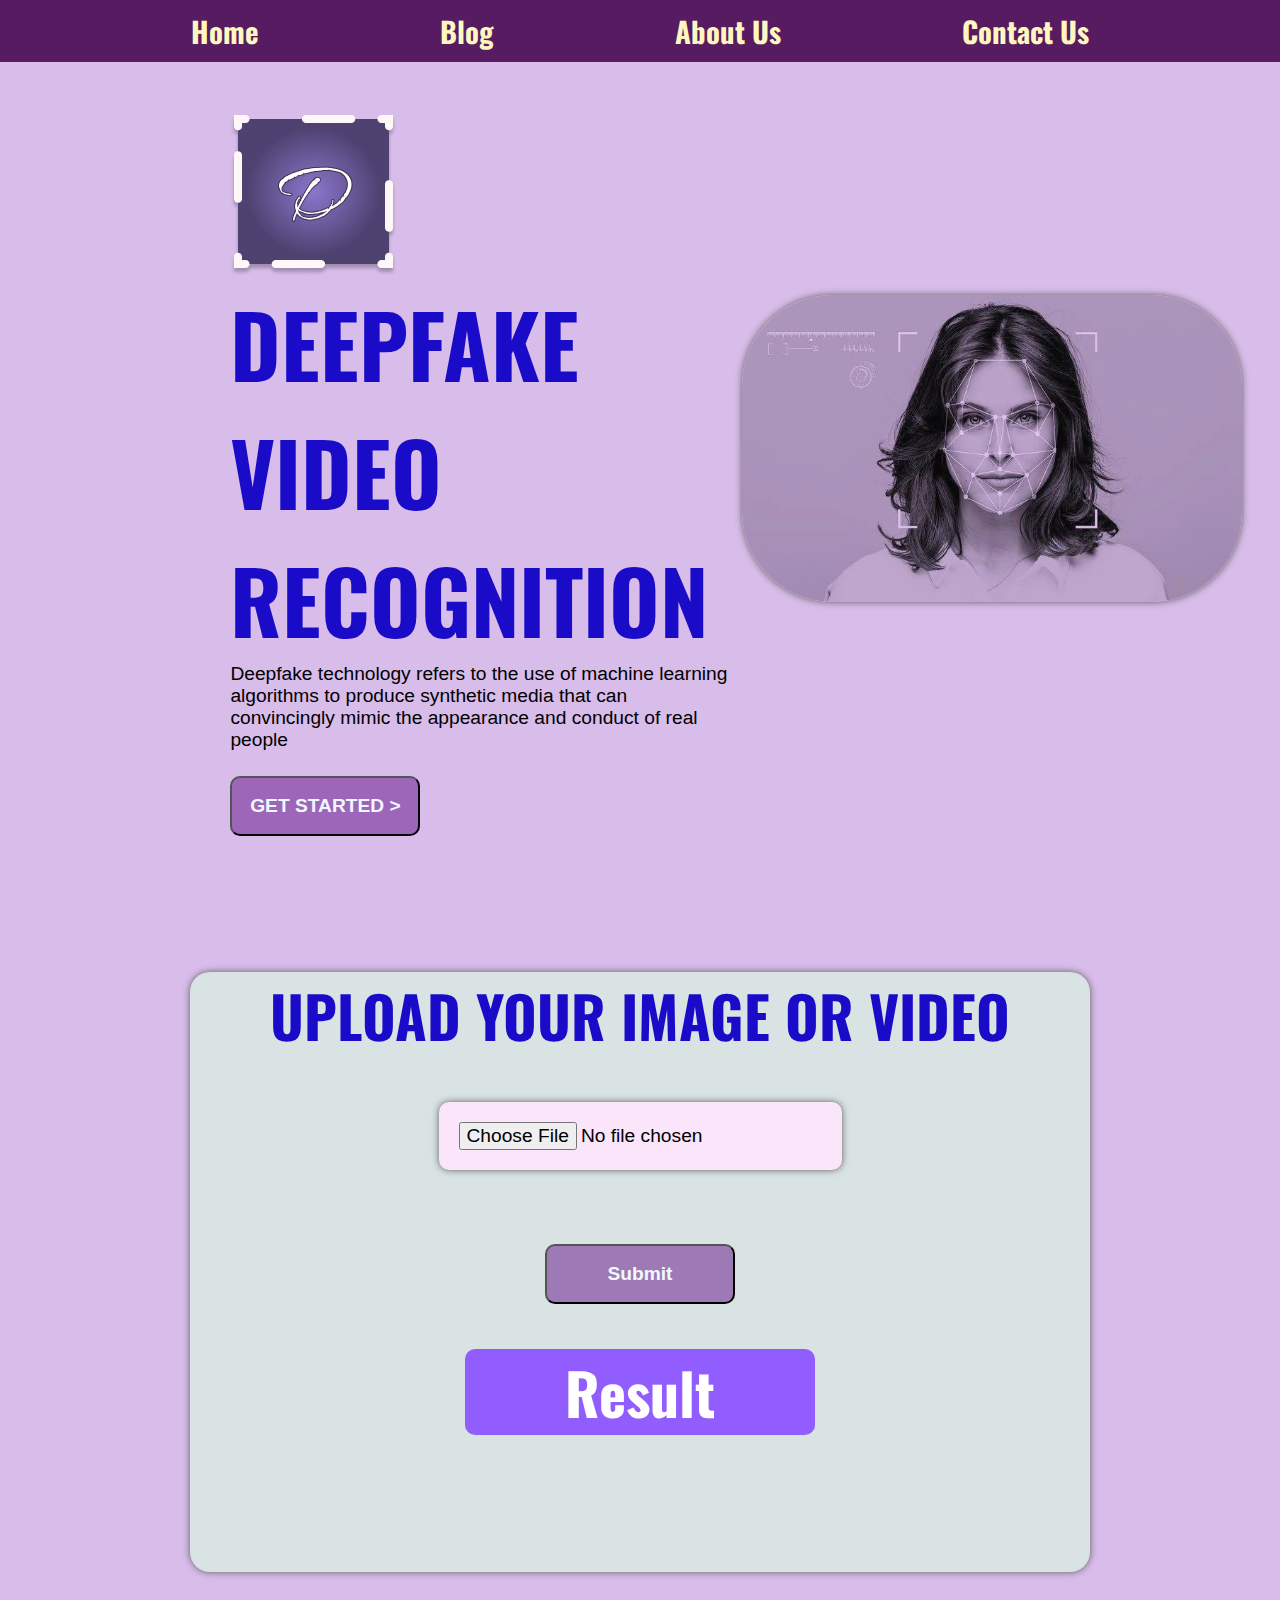
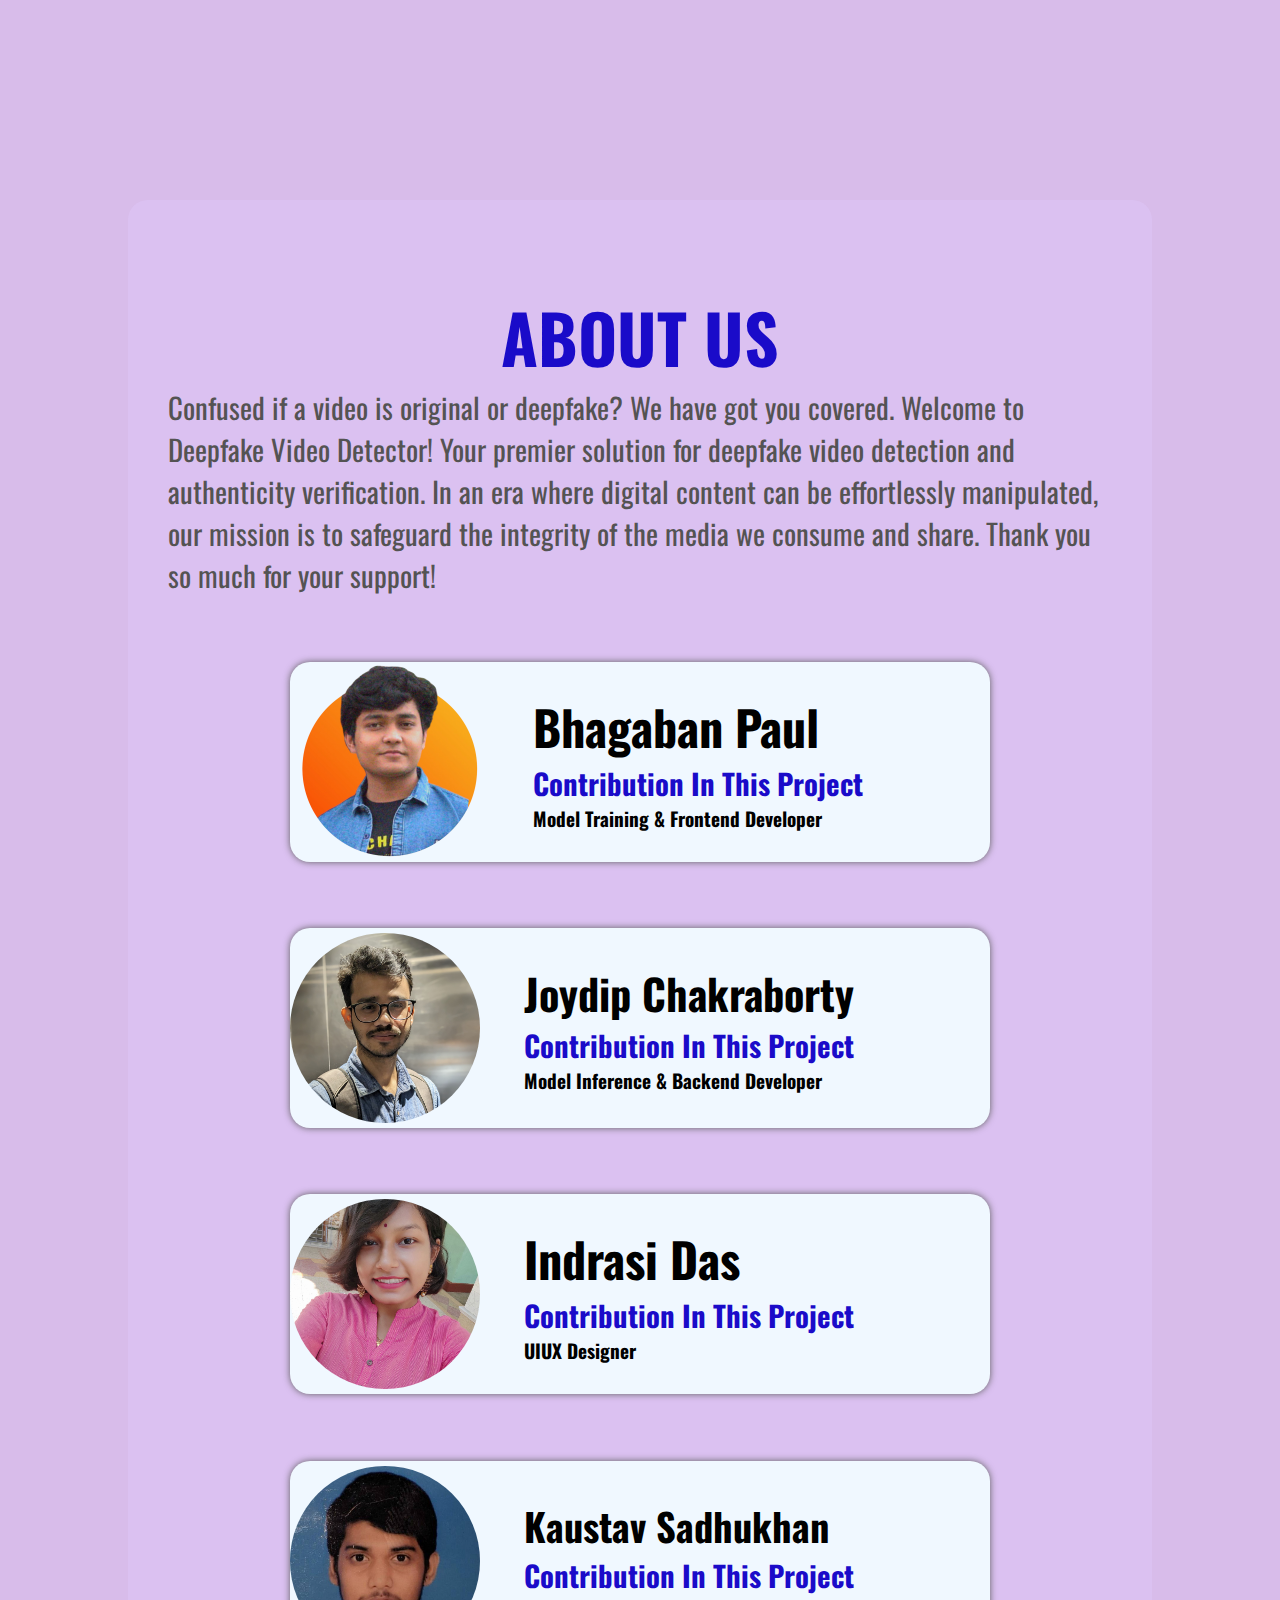
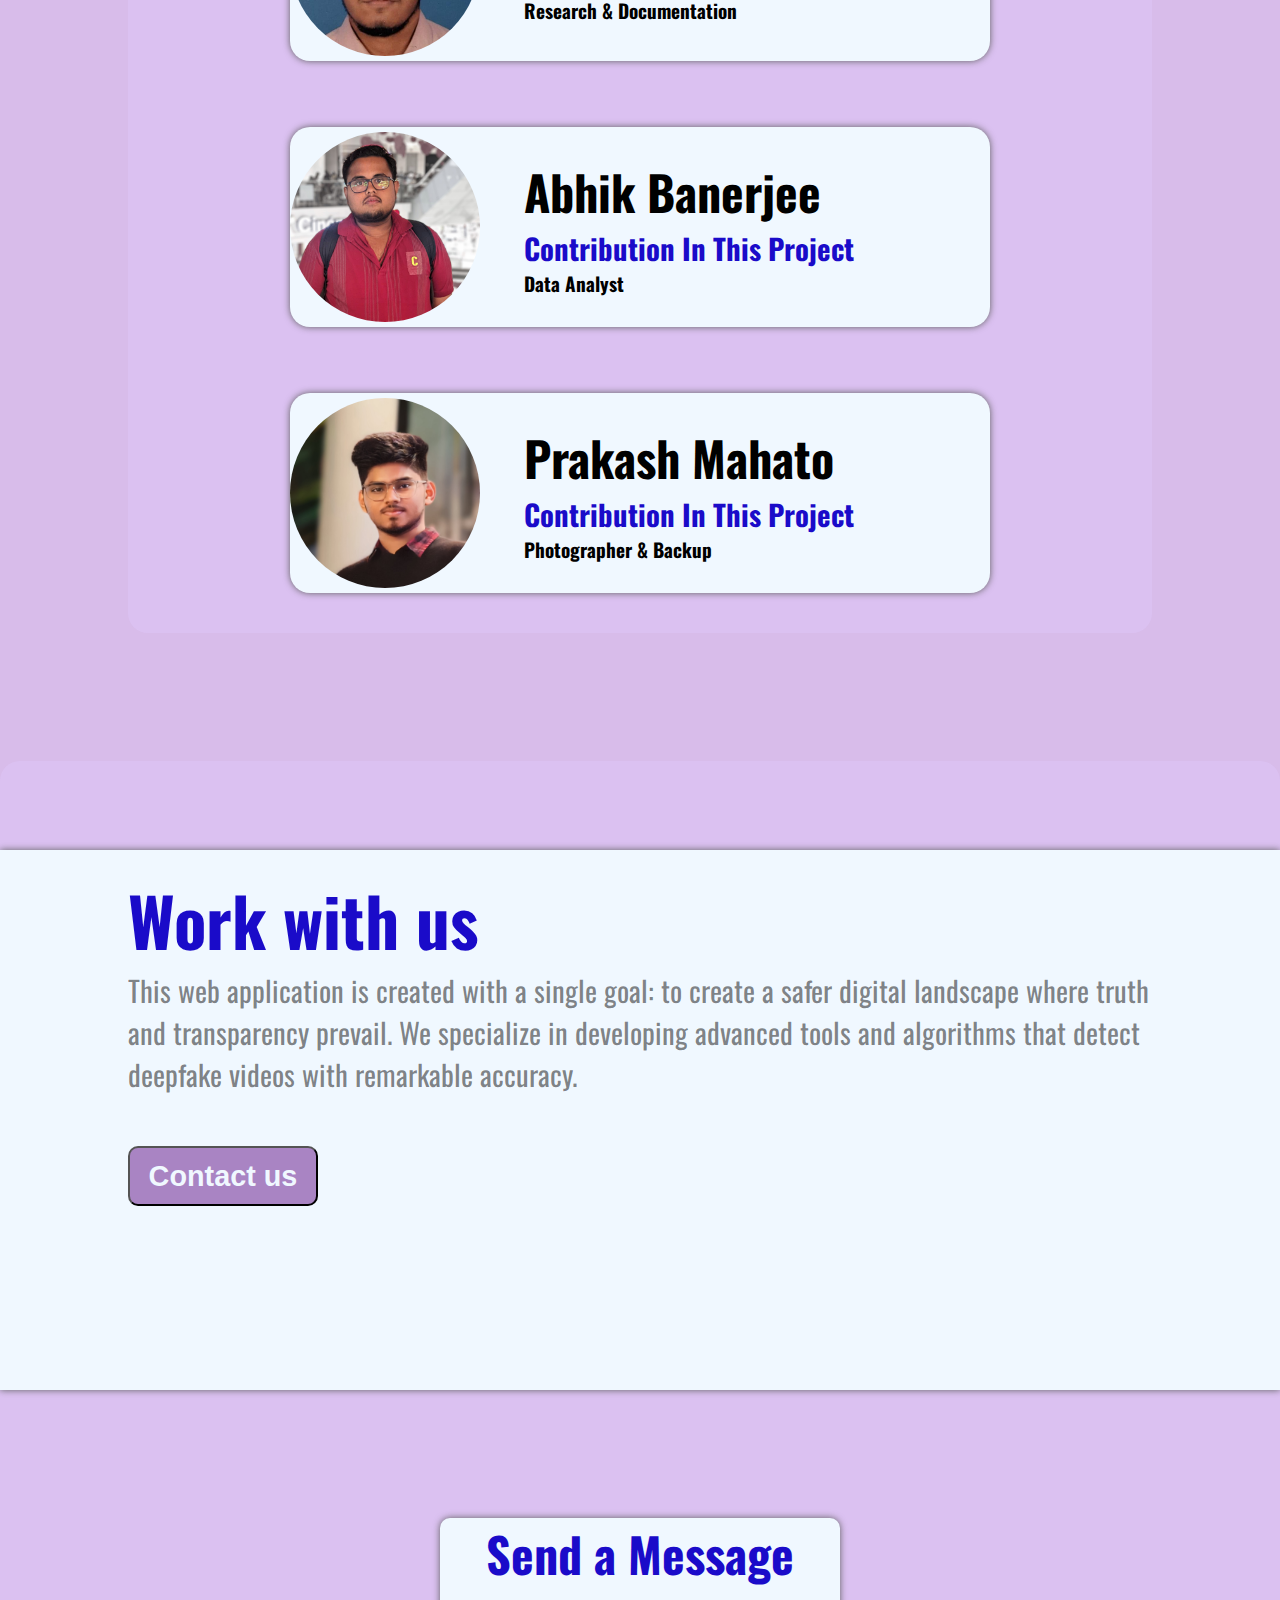
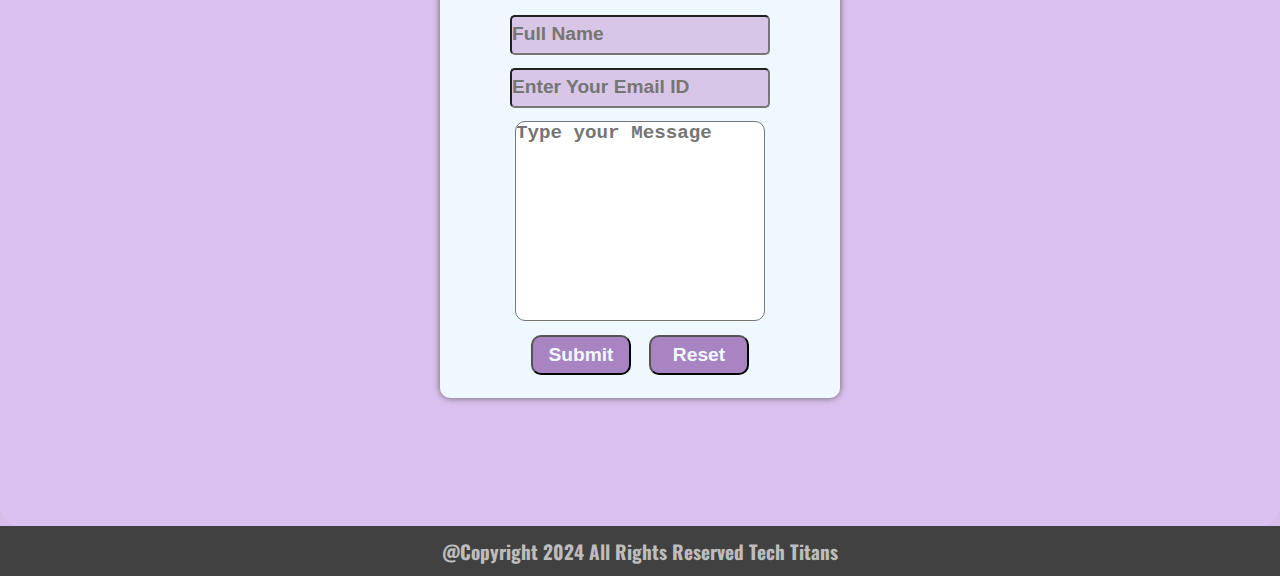
==== templates/html/index.html @ 2e085756 "first commit" ====
<!DOCTYPE html>
<html lang="en">

<head>
    <meta charset="UTF-8">
    <meta name="viewport" content="width=device-width, initial-scale=1.0">
    <title>Deepfake_Decation</title>
    <link rel="stylesheet" href="../css/style.css">
    <link rel="shortcut icon" href="../asset/logo.png" type="image/x-icon">
    <link rel="preconnect" href="https://fonts.googleapis.com">
    <link rel="preconnect" href="https://fonts.gstatic.com" crossorigin>
    <link
        href="https://fonts.googleapis.com/css2?family=Oswald:wght@200..700&family=Rubik:ital,wght@0,300..900;1,300..900&display=swap"
        rel="stylesheet">

</head>

<body>
    <div id="main">
        <nav id="nav">
            <ul>
                <li class="active"><a href="#part1">Home</a></li>
                <li><a href="">Blog</a></li>
                <li><a href="#part3">About Us</a></li>
                <li><a href="#part4">Contact Us</a></li>
            </ul>

        </nav>
        <section id="part1">
            <div id="rigt">
                <img src="../asset/logo.png" alt="logo">
                <h1>DEEPFAKE VIDEO RECOGNITION</h1>
                <P>Deepfake technology refers to the use of machine learning algorithms to produce synthetic media that
                    can
                    convincingly mimic the appearance and conduct of real people</P>

                <a href="#part2"><button type="button" id="btn" name="btn">GET STARTED &gt</button></a>
            </div>
            <div id="left">
            <img src="../asset/lilac_specified_background_image 1.png" alt="">
            </div>
        </section>

        <section id="part2">
            <div id="upl">
                <form id="uploadForm">
                    <label id="lav" for="fileInput">Upload your image or video</label>
                    <div id="inp">
                        <input type="file" id="fileInput" name="file" accept="video/*, image/*" required>
                    </div>
                    <button id="sub" type="submit">Submit</button>
                </form>

                <h2>Result</h2>
                <p id="result"></p>
            </div>

        </section>
        <section id="part3">
            <div id="text1">
                <h1>ABOUT US</h1>
                <p>Confused if a video is original or deepfake? We have got you covered. Welcome to Deepfake Video
                    Detector! Your premier solution for deepfake video detection and authenticity verification. In an
                    era where digital content can be effortlessly manipulated, our mission is to safeguard the integrity
                    of the media we consume and share. Thank you so much for your support!</p>
            </div>
            <div class="card">
                <div class="rcard">
                    <div class="imgs"></div>
                </div>
                <div class="lcard">

                    <h1>Bhagaban Paul</h1>
                    <h3>Contribution In This Project</h3>
                    <h3>Model Training & Frontend Developer</h3>

                </div>
                <div class="icon">
                    <a href="https://www.linkedin.com/in/bhagaban-paul-380350278/" target="_blank"><img
                            src="../Asset/Telegram.png" class="im" alt="imag"></a>
                    <a href="https://github.com/bhagabanpaul62" target="_blank"><img id="git"
                            src="../Asset/GitHub-Mark-ea2971cee799.png" alt="imag"></a>
                </div>
            </div>
            <div class="card">
                <div class="rcard">
                    <div class="imgs2"></div>
                </div>
                <div class="lcard">

                    <h1 id="h1">Joydip Chakraborty</h1>
                    <h3>Contribution In This Project</h3>
                    <h3>Model Inference & Backend Developer</h3>

                </div>
                <div class="icon">
                    <a href="https://www.linkedin.com/in/bhagaban-paul-380350278/" target="_blank"><img
                            src="../Asset/Telegram.png" class="im" alt="imag"></a>
                    <a href="https://github.com/bhagabanpaul62" target="_blank"><img id="git"
                            src="../Asset/GitHub-Mark-ea2971cee799.png" alt="imag"></a>
                </div>
            </div>
            <div class="card">
                <div class="rcard">
                    <div class="imgs3"></div>
                </div>
                <div class="lcard">

                    <h1>Indrasi Das</h1>
                    <h3>Contribution In This Project</h3>
                    <h3>UIUX Designer</h3>

                </div>
                <div class="icon">
                    <a href="https://www.linkedin.com/in/indrasi-das-434537223?lipi=urn%3Ali%3Apage%3Ad_flagship3_feed%3BXseGWrC3TSC46FvUjhBIVg%3D%3D"
                        target="_blank"><img src="../Asset/Telegram.png" class="im" alt="imag"></a>
                    <a href="https://github.com/indrasi-das" target="_blank"><img id="git"
                            src="../Asset/GitHub-Mark-ea2971cee799.png" alt="imag"></a>
                </div>
            </div>
            <div class="card">
                <div class="rcard">
                    <div class="imgs4"></div>
                </div>
                <div class="lcard">

                    <h1 id="h11">Kaustav Sadhukhan</h1>
                    <h3>Contribution In This Project</h3>
                    <h3>Research & Documentation</h3>

                </div>
                <div class="icon">
                    <a href="https://www.linkedin.com/in/kaustav-sadhukhan-51669a291?utm_source=share&utm_campaign=share_via&utm_content=profile&utm_medium=android_app"
                        target="_blank"><img src="../Asset/Telegram.png" class="im" alt="imag"></a>
                    <a href="https://github.com/Ikaris2202" target="_blank"><img id="git"
                            src="../Asset/GitHub-Mark-ea2971cee799.png" alt="imag"></a>
                </div>
            </div>
            <div class="card">
                <div class="rcard">
                    <div class="imgs5"></div>
                </div>
                <div class="lcard">

                    <h1>Abhik Banerjee</h1>
                    <h3>Contribution In This Project</h3>
                    <h3>Data Analyst</h3>

                </div>
                <div class="icon">
                    <a href="https://www.linkedin.com/in/abhi-banerjee-b2a490203/" target="_blank"><img
                            src="../Asset/Telegram.png" class="im" alt="imag"></a>
                    <a href="https://github.com/AVI-NEWBEE" target="_blank"><img id="git"
                            src="../Asset/GitHub-Mark-ea2971cee799.png" alt="imag"></a>
                </div>
            </div>
            <div class="card">
                <div class="rcard">
                    <div class="imgs6"></div>
                </div>
                <div class="lcard">

                    <h1>Prakash Mahato</h1>
                    <h3>Contribution In This Project</h3>
                    <h3>Photographer & Backup</h3>

                </div>
                <div class="icon">
                    <a href="https://www.linkedin.com/in/prakash-mahato-3b1460325/" target="_blank"><img
                            src="../Asset/Telegram.png" class="im" alt="imag"></a>
                    <a href="https://github.com/prakash0012" target="_blank"><img id="git"
                            src="../Asset/GitHub-Mark-ea2971cee799.png" alt="imag"></a>
                </div>
            </div>
        </section>
        <section id="part4">
            <div id="text_p4">
                <h1>Work with us</h1>
                <p>This web application is created with a single goal: to create a safer digital landscape
                    where truth and transparency prevail. We specialize in developing advanced tools
                    and algorithms that detect deepfake videos with remarkable accuracy.</p>
                <a href="#part3"><button id="btn2" type="button">Contact us</button></a>

            </div>
            <form id="from">
                <h1>
                    Send a Message
                </h1>
                <div id="input1">
                    <input type="text" id="user" placeholder="Full Name">
                </div>
                <div id="input2">
                    <input type="email" id="email" placeholder="Enter Your Email ID">
                </div>
                <div id="input2">
                    <textarea id="textarea" placeholder="Type your Message"></textarea>
                </div>

                <div id="button">
                    <button id="sub23" type="button">Submit</button>
                    <button id="sub2" type="reset">Reset</button>
                </div>


            </form>


        </section>
        <footer id="fut">
            <h1>&#64;Copyright 2024 All Rights Reserved Tech Titans</h1>
        </footer>



    </div>
</body>

</html>
---- templates/css/style.css ----
:root {
    --main-color: rgba(216, 188, 234, 1);
    --nav-color: rgb(86, 27, 96);
    --nav-hover-color:rgba(27, 4, 26, 0.78);
    --element_color: #FFF9D9;
    --button_color: rgba(97, 16, 135, 0.5);
    --bold-font-color: #FF7D7D;
    --head-text: rgba(26, 11, 201, 1);
    --p-tag:rgb(84, 83, 83);


}

* {
    margin: 0;
    padding: 0;
    box-sizing: border-box;
}

html {
    font-size: 60%;
    font-family: "Oswald", sans-serif;
    scroll-behavior: smooth;
}

body {
    background-color: var(--main-color);
}

#nav {
    background-color: var(--nav-color);
    padding: 10px;
    width: 100vw;
    position:fixed;
    z-index: 100;
    

}

#nav ul {
    display: flex;
    justify-content: space-evenly;
    align-items: center;

    
}

#nav li {
    list-style: none;
    
    
   
     
}
#nav a{
    text-decoration: none;
    color: #fff6c0;
    font-size: 3rem;
    font-weight: 900;
    border-radius: 10px;
    transition: background-color 0.3s ease,transform 0.3s ease,padding 0.3s ease;

}
#nav a:hover{
    background-color:var(--nav-hover-color) ;
    color: white;
    transform: scale(1.1);
    padding: 10px;
    text-align: center;
    border-radius: 10px;
    
}



#part1 {
    min-height: 100vh;
    
    margin-left: 10%;
    margin-right: 10%;
    display: flex;
    justify-content: center;
    align-items: center;
}
#rigt{
    width: 50%;
    height: inherit;
}
#left{
    width: 30%;
    height: inherit;
}
#part1 #left img{
    width: 500px;
    box-shadow: 0px 0px 7px rgb(95, 95, 95);
    border-radius: 90px;
}

#part1 #rigt img:first-of-type {
    margin-top: 10%;
    transition:transform 0.3s ease;

}
#part1 #rigt img:hover{
    transform: scale(1.2);

}

#part1 h1{
    font-size: 9rem;
    color: var(--head-text);
    
}

#part1 p {
    width: 500px;
    font-size: 2rem;
    font-family: sans-serif;

}


#btn {
    margin-top: 5%;
    background-color: var(--button_color);
    width: 190px;
    height: 60px;
    border-radius: 10px;
    font-size: 2rem;
    font-weight: 800;
    color: aliceblue;
}
#btn:hover{
    background-color:var(--nav-hover-color);
    transform: scale(1.1);
    transition: background-color 0.3s ease,transform 0.3s ease; 
}
#part2{
    min-height: 100vh;
    
    margin-left: 10%;
    margin-right: 10%;
    display: flex;
    justify-content: center;
    
}
#upl{
    display: flex;
    flex-direction: column;
    align-items: center;
    background-color: rgb(217, 227, 227);
    height:600px ;
    width: 900px;
    border-radius: 20px;
    box-shadow: 0px 0px 7px rgb(95, 95, 95);
    text-align: center;
    margin-top:7% ;
}
#upl #lav{
    font-size: 6rem;
    text-transform: uppercase;
    font-weight: 800;
    color: var(--head-text);
}
#upl #fileInput{
    background-color:#fae5fb;
    padding: 20px;
    border-radius: 10px;
    font-size: 2rem;
    box-shadow: 0px 0px 7px rgb(95, 95, 95);
    margin-top: 6%;
}
#upl #sub{
    margin-top: 10%;
    background-color: var(--button_color);
    width: 190px;
    height: 60px;
    border-radius: 10px;
    font-size: 2rem;
    font-weight: 800;
    color: aliceblue;

    transition: background-color 0.3s ease,transform 0.3s ease;
}
#upl #sub:hover{
    background-color:orange;
    transform: scale(1.1);
     
}
#upl h2{
    font-size: 6rem;
    margin-top: 5%;
    background-color:#925dff;
    width:350px;
    border-radius: 10px;
    color: white;
}
#upl p{
    margin-top: 1%;
    width: 500px;
    font-size: 8rem;
    font-weight: 900;
}

#part3{
    min-height: 100vh;
    padding: 40px;
    margin-left: 10%;
    margin-right: 10%;
    display: flex;
    flex-direction: column;
    justify-content: center;
    align-items: center;
    background-color: #e0caff5d;
    border-radius: 20px;

    
}
.card{
    background-color: aliceblue;
    width: 700px;
    height: 200px;
    margin-top: 7%;
    border-radius: 20px;
    display: flex;
    cursor: pointer;
    transition:width 0.3s ease ;
    box-shadow: 0px 0px 7px rgb(95, 95, 95);
    
}

.card:hover{
    width:900px;

}
#git {
    width: 100px;
    border-radius: 16px;
    margin-left: 7px;
    box-shadow: 0px 0px 7px rgb(95, 95, 95);
    position: relative;
    left: -110px;
    bottom: 3px;
    transform: translateY(-120px);



}
.card:hover > .icon{
    height: 450px;
    width: 200px;
    opacity: 1;
    transform: translateX(60px);
    transform: translateY(15px);

}
.icon  .im{
    height: 150px;
    width: 150px;
    
}

.icon{
    opacity: 0;
    position: relative;
    transition:transform 0.3s ease ;

}
.rcard{
    width: 200px;
    height: inherit;
    display: flex;
    justify-content: center;
    align-items: center;
    
}
.lcard{
    width: 500px;
    height: inherit;
    display: flex;
    flex-direction: column;
    justify-content: center;
    transform: translateX(10%);
   

    
}

.imgs{
    width: 200px;
    height: 200px;
    border-radius: 100px;
    
    background-image: url(../asset/Untitled-2.png);
    background-position: center;
    background-repeat: no-repeat;
    background-size: cover;
}
.imgs2{
    width: 190px;
    height: 190px;
    border-radius: 100px;
    
    background-image: url(../asset/joi.jpg);
    background-position: center;
    background-repeat: no-repeat;
    background-size: cover;
    background-position-y: 10%;
}
.imgs3{
    width: 190px;
    height: 190px;
    border-radius: 100px;
    
    background-image: url(../asset/WhatsApp\ Image\ 2024-09-04\ at\ 01.32.06_c21b19fe.jpg);
    background-position:center;
    background-repeat: no-repeat;
    background-size: cover;
    
}
.imgs3{
    width: 190px;
    height: 190px;
    border-radius: 100px;
    
    background-image: url(../asset/WhatsApp\ Image\ 2024-09-04\ at\ 01.32.06_c21b19fe.jpg);
    background-position:center;
    background-repeat: no-repeat;
    background-size: cover;
    background-size: 180%;
    background-position-y: 10%;
    
    
}
.imgs4{
    width: 190px;
    height: 190px;
    border-radius: 100px;
    
    background-image: url(../asset/Kaustav\ Sadhukhan\ Photo\ -\ kaustav\ sadhukhan.jpeg);
    background-position:center;
    background-repeat: no-repeat;
    background-size: cover;
    background-position-y: 10%;
    
}
.imgs5{
    width: 190px;
    height: 190px;
    border-radius: 100px;
    
    background-image: url(../asset/profile\ pic\ -\ abhik\ banerjee.jpg);
    background-position:center;
    background-repeat: no-repeat;
    background-size: cover;
    
}
.imgs6{
    width: 190px;
    height: 190px;
    border-radius: 100px;
    
    background-image: url(../asset/photo-output\ -\ prakash\ mahato.jpeg);
    background-position:center;
    background-repeat: no-repeat;
    background-size: cover;
    background-size: 250%;
    background-position-y: 10%;
    background-position-x: 40%;
    
}
.lcard h1{
    
    font-size: 5rem;
}
.lcard #h1{
    font-size: 4.4rem;
}
.lcard #h11{
    font-size: 4rem;
}
.lcard h3:first-of-type{
    font-size: 3rem; 
    color: var(--head-text);
}
.lcard h3:nth-of-type(2) {

    font-size: 2rem; 
    
}
#text1{
   
    display: flex;
    flex-direction: column;
    justify-content: center;
    align-items: center;
    margin-top:5% ;
}

#text1 h1{
    font-size: 7rem;
    color: var(--head-text);
}
#text1 p{
    font-size: 3rem;
    color: var(--p-tag);
}

#part4{
    min-height: 100vh;
    
    /* margin-left: 10%;
    margin-right: 10%; */
    margin-top: 10%;
    display: flex;
    flex-direction: column;
    width:inherit;

    /* justify-content: center; */
    align-items: center;
    background-color: #e0caff5d;
    border-radius: 20px;
   
    
}
#text_p4{
    
    height: 60vh;
    background-color: aliceblue;
    padding: 20px;
    /* border-radius: 20px; */
    margin-top: 7%;
    margin-bottom: 10%;
    padding-left: 10%;
    padding-right: 10%;
    box-shadow: 0px 0px 7px rgb(95, 95, 95);

}
#text_p4 h1{
    font-size: 7rem;
    color: var(--head-text);
}
#text_p4 p{
    font-size: 3rem;
    color: #0000007e;
}
#btn2 {
    margin-top: 5%;
    background-color: var(--button_color);
    width: 190px;
    height: 60px;
    border-radius: 10px;
    font-size: 3rem;
    font-weight: 800;
    color: aliceblue;
}
#btn2:hover{
    background-color:var(--nav-hover-color);
    transform: scale(1.1);
    transition: background-color 0.3s ease,transform 0.3s ease; 
}
#from{
    width: 400px;
    height: 480px;
    background-color: aliceblue;
    border-radius: 10px;
    margin-bottom: 10%;
    display: flex;
    flex-direction: column;
    align-items: center;
    box-shadow: 0px 0px 7px rgb(95, 95, 95);


}
#from h1{
    font-size: 5rem;
    color:var(--head-text);
    
}
#input1 #user{
    width:260px;
    height: 40px;
    border-radius: 5px;
    background-color: rgb(216, 198, 230);
    margin-top: 10%;
    
}
#input2 #email{
    width:260px;
    height: 40px;
    border-radius: 5px;
    background-color: rgb(216, 198, 230);
    margin-top: 5%;
    
}
#input1 #user::placeholder{
    font-size: 2rem;
    font-weight: 600;
}

#input2 #email::placeholder{
    font-size: 2rem;
    font-weight: 600;
}
#textarea{
    width: 250px;
    height: 200px;
    border-radius: 10px;
    margin-top: 5%;
    resize: none;
}
#textarea::placeholder{
    font-size: 2rem;
    font-weight: 600;
}
#button{
    display: flex;
    gap: 18px;
}
#sub23 {
    margin-top: 5%;
    background-color: var(--button_color);
    width: 100px;
    height: 40px;
    border-radius: 10px;
    font-size: 2rem;
    font-weight: 800;
    color: aliceblue;
   
}
#sub23:hover{
    background-color:var(--nav-hover-color);
    transform: scale(1.1);
    transition: background-color 0.3s ease,transform 0.3s ease; 
}
#sub2 {
    margin-top: 5%;
    background-color: var(--button_color);
    width: 100px;
    height: 40px;
    border-radius: 10px;
    font-size: 2rem;
    font-weight: 800;
    color: aliceblue;
   
}
#sub2:hover{
    background-color:var(--nav-hover-color);
    transform: scale(1.1);
    transition: background-color 0.3s ease,transform 0.3s ease; 
}

#fut{
    width: inherit;
    height: 50px;
    background-color: rgba(66, 65, 65, 1) ;
    font-weight: 100;
    color: rgba(255, 255, 255, 0.657);
    display: flex;
    justify-content: center;
    align-items: center;
}

@keyframes appear {
    from{
        opacity: 0;
        scale: 0.5;
    }
    to{
        opacity: 1;
        scale: 1;
    }
}

.animation{
    animation: appear linear;
    animation-timeline: view();
}
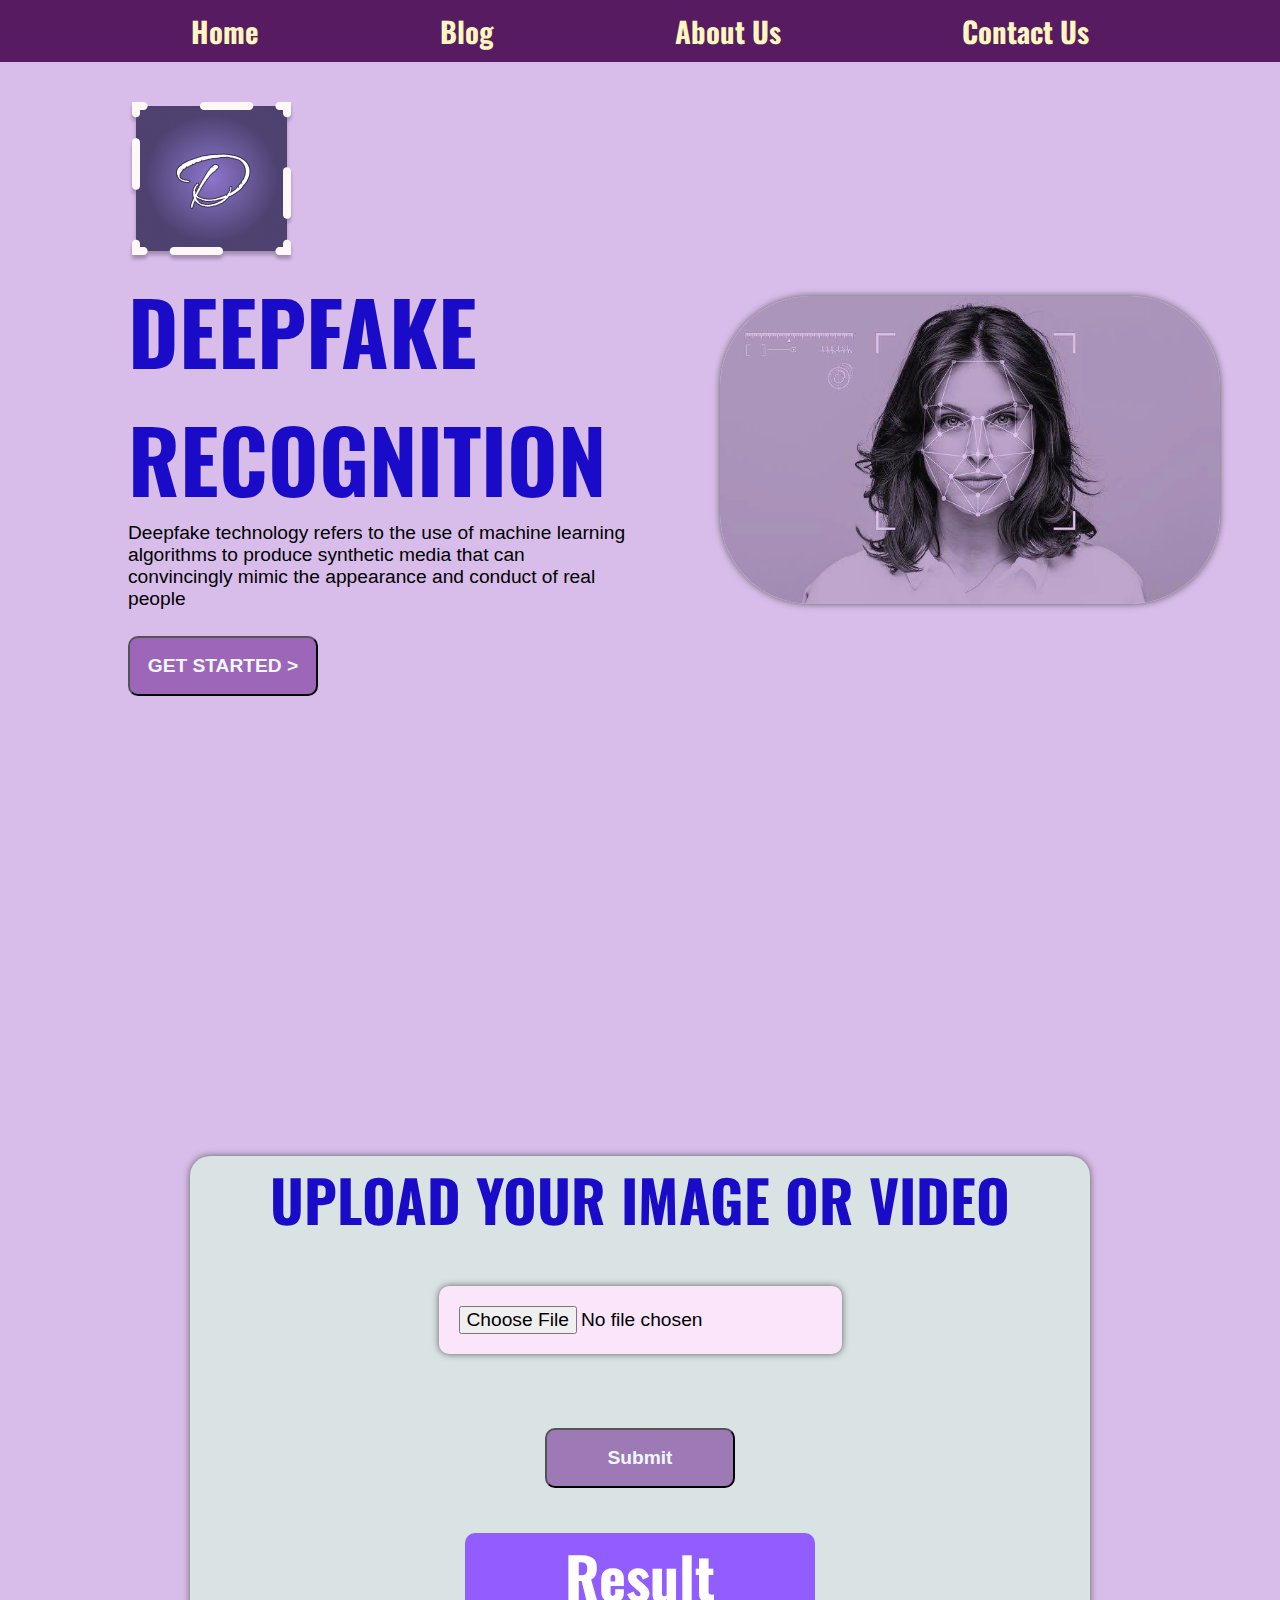
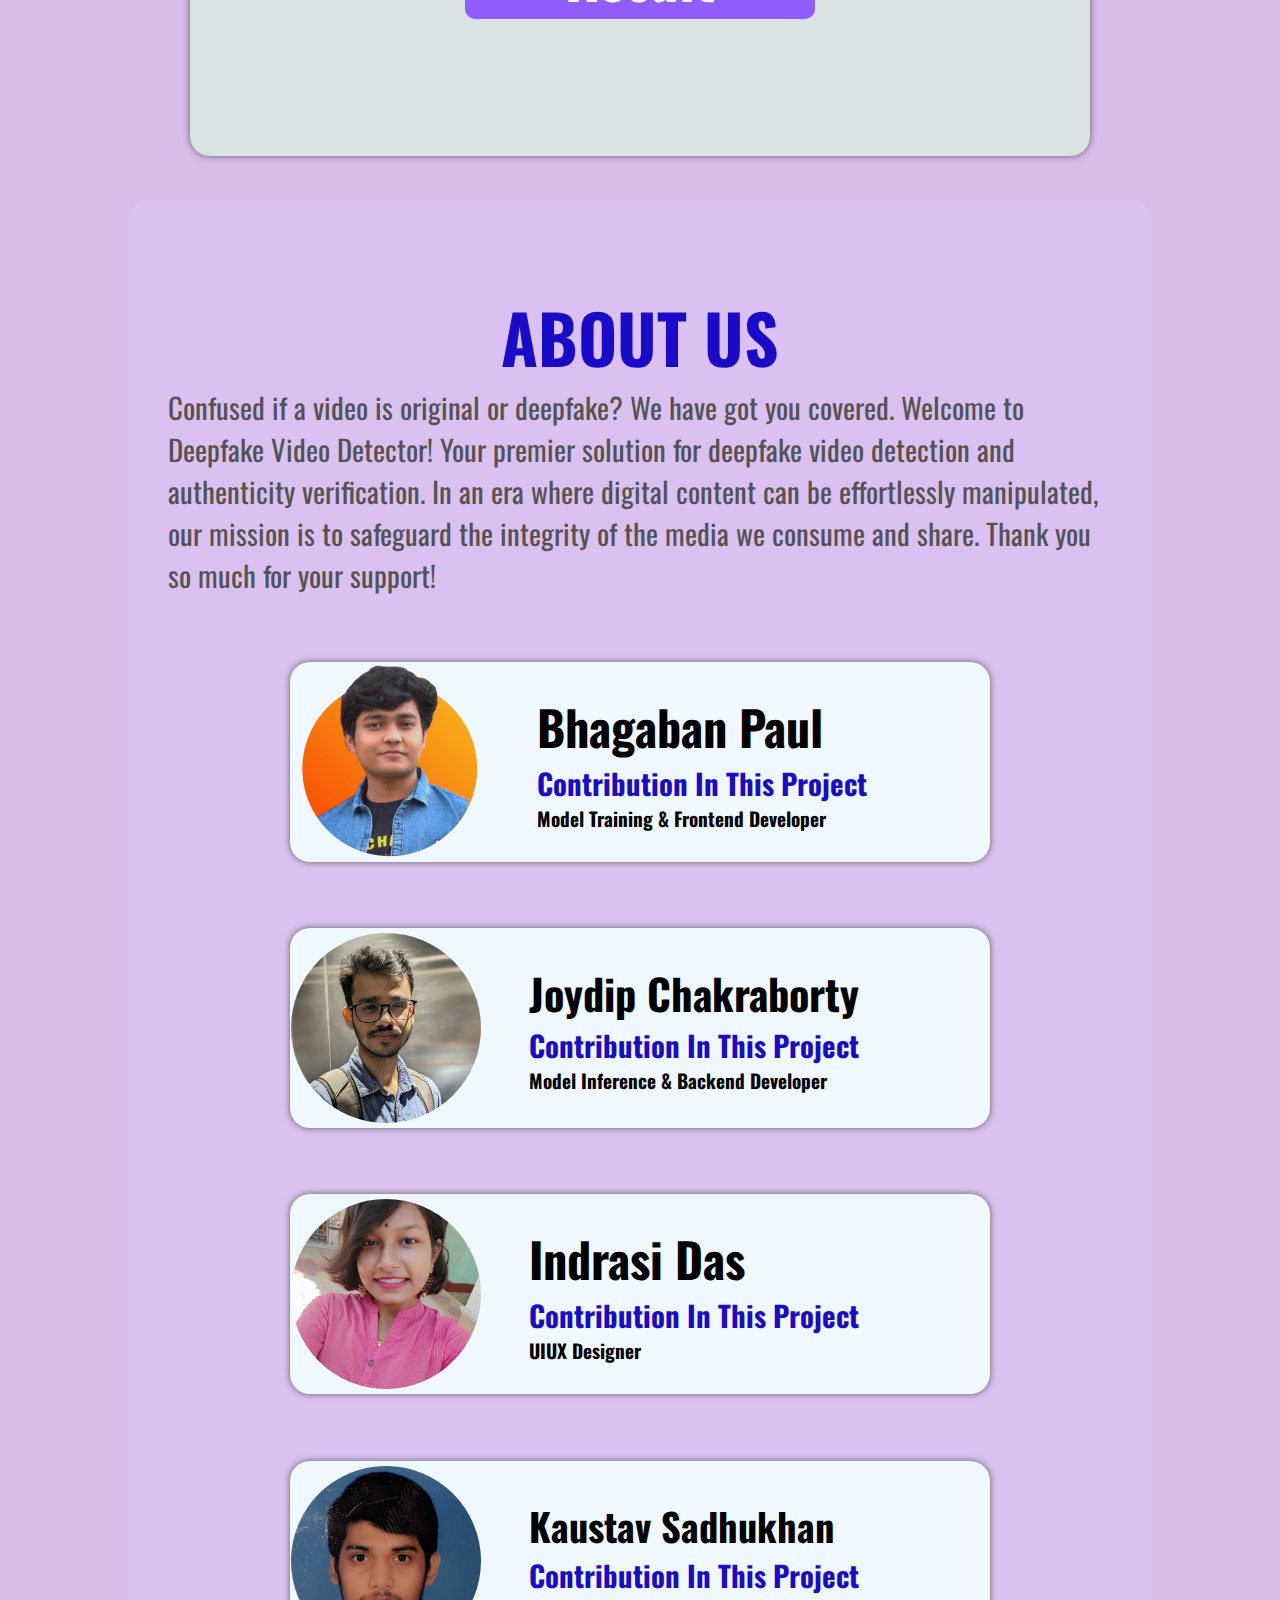
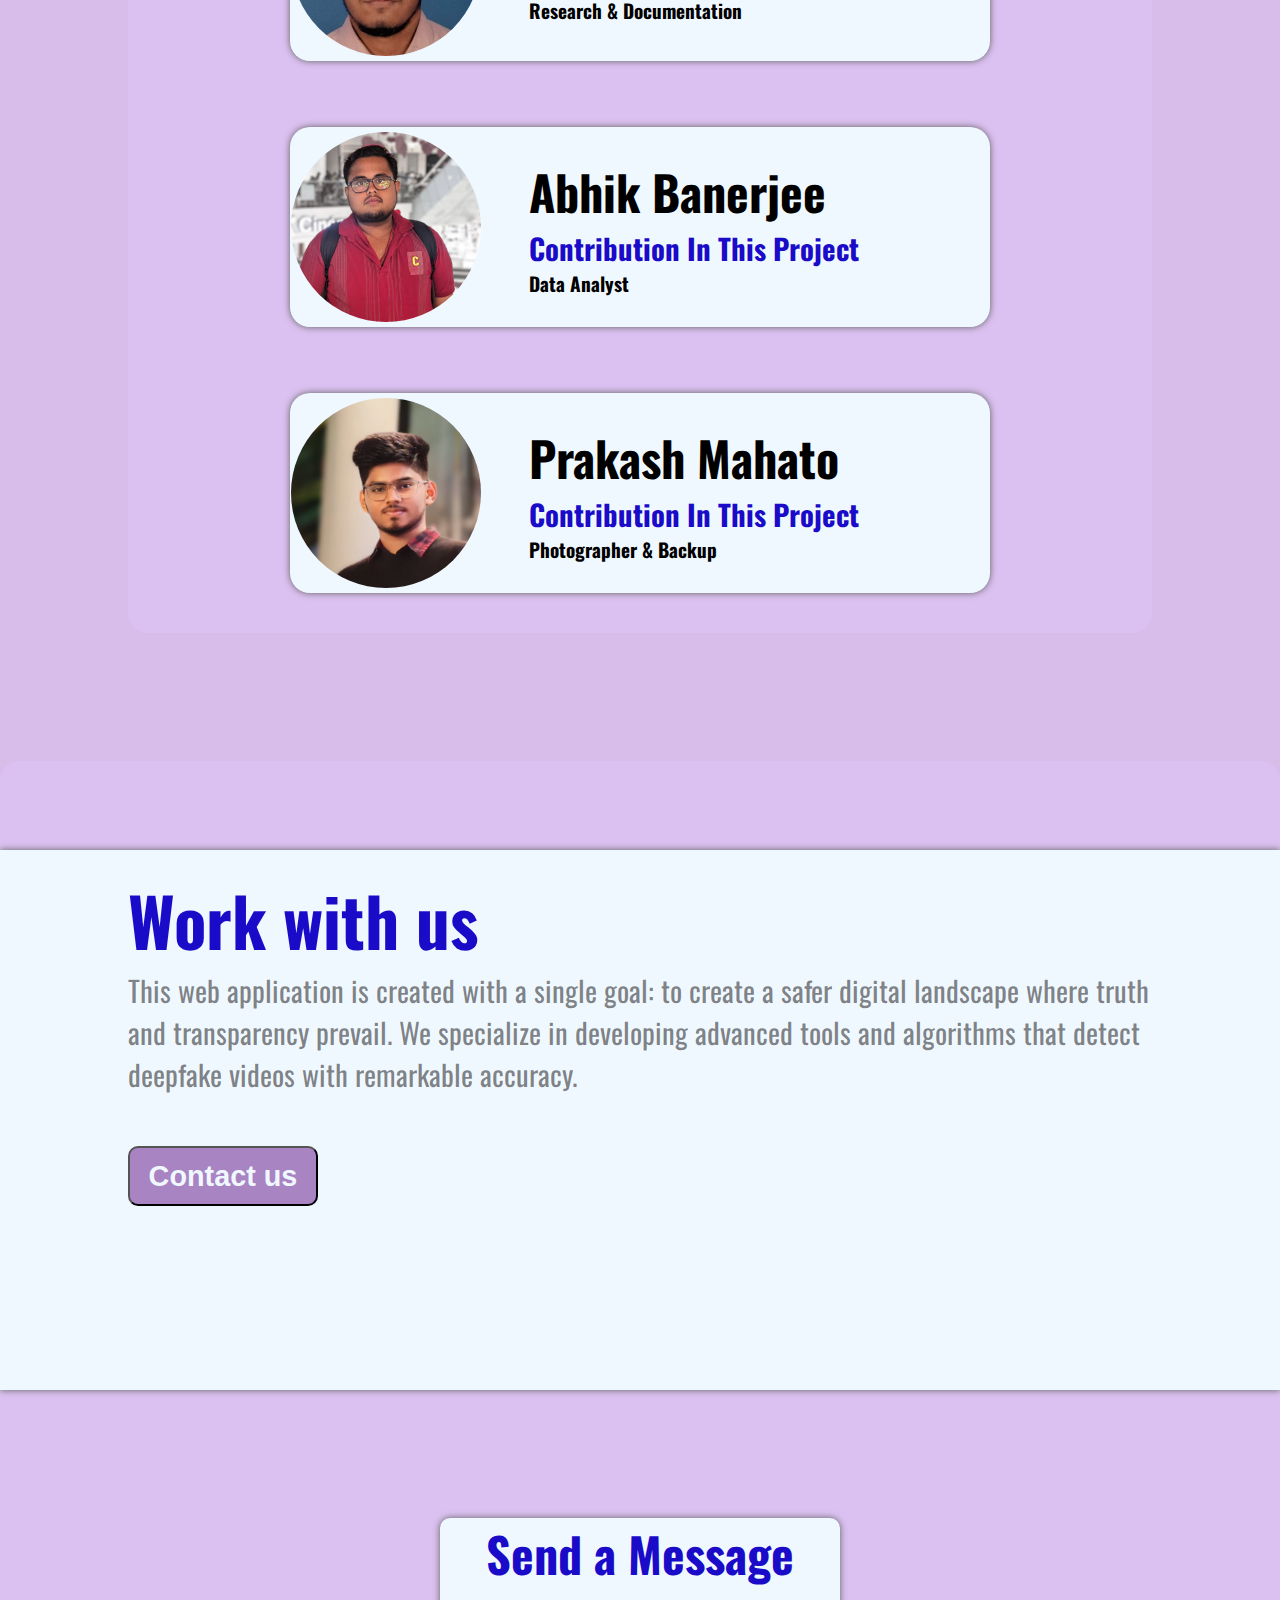
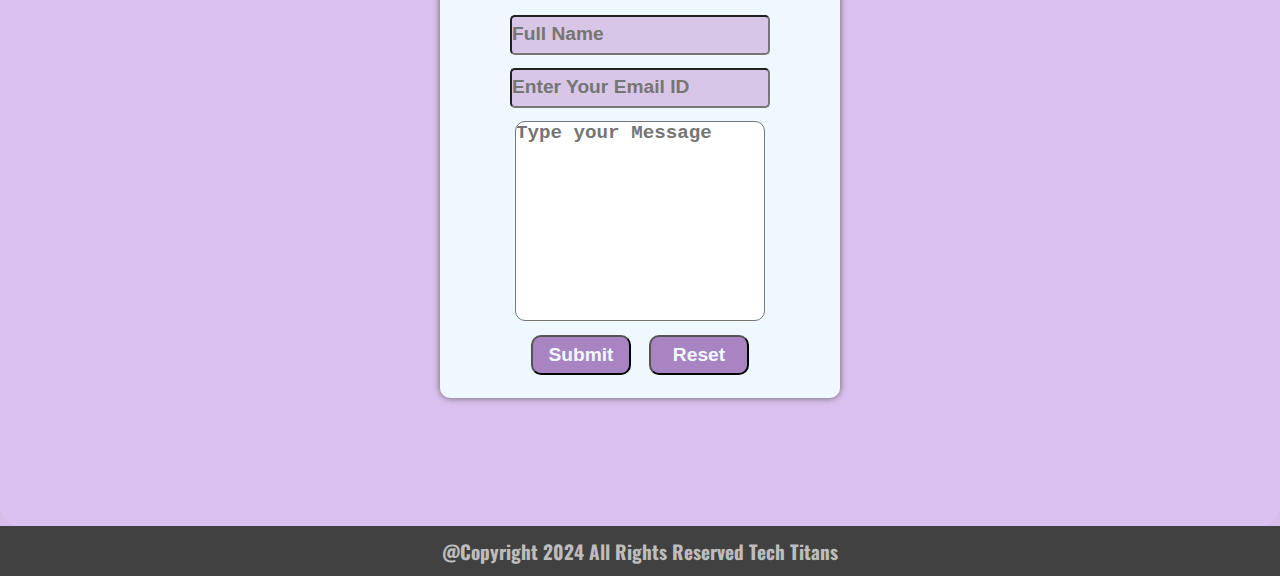
==== commit 2f3a99ba: "update" ====
--- a/templates/html/index.html
+++ b/templates/html/index.html
@@ -29,7 +29,7 @@
         <section id="part1">
             <div id="rigt">
                 <img src="../asset/logo.png" alt="logo">
-                <h1>DEEPFAKE VIDEO RECOGNITION</h1>
+                <h1>DEEPFAKE RECOGNITION</h1>
                 <P>Deepfake technology refers to the use of machine learning algorithms to produce synthetic media that
                     can
                     convincingly mimic the appearance and conduct of real people</P>
@@ -41,7 +41,7 @@
             </div>
         </section>
 
-        <section id="part2">
+        <section id="part2" class="animation">
             <div id="upl">
                 <form id="uploadForm">
                     <label id="lav" for="fileInput">Upload your image or video</label>
@@ -64,7 +64,7 @@
                     era where digital content can be effortlessly manipulated, our mission is to safeguard the integrity
                     of the media we consume and share. Thank you so much for your support!</p>
             </div>
-            <div class="card">
+            <div class="card animation ">
                 <div class="rcard">
                     <div class="imgs"></div>
                 </div>
@@ -82,7 +82,7 @@
                             src="../Asset/GitHub-Mark-ea2971cee799.png" alt="imag"></a>
                 </div>
             </div>
-            <div class="card">
+            <div class="card animation">
                 <div class="rcard">
                     <div class="imgs2"></div>
                 </div>
@@ -100,7 +100,7 @@
                             src="../Asset/GitHub-Mark-ea2971cee799.png" alt="imag"></a>
                 </div>
             </div>
-            <div class="card">
+            <div class="card animation">
                 <div class="rcard">
                     <div class="imgs3"></div>
                 </div>
@@ -118,7 +118,7 @@
                             src="../Asset/GitHub-Mark-ea2971cee799.png" alt="imag"></a>
                 </div>
             </div>
-            <div class="card">
+            <div class="card animation">
                 <div class="rcard">
                     <div class="imgs4"></div>
                 </div>
@@ -136,7 +136,7 @@
                             src="../Asset/GitHub-Mark-ea2971cee799.png" alt="imag"></a>
                 </div>
             </div>
-            <div class="card">
+            <div class="card animation">
                 <div class="rcard">
                     <div class="imgs5"></div>
                 </div>
@@ -154,7 +154,7 @@
                             src="../Asset/GitHub-Mark-ea2971cee799.png" alt="imag"></a>
                 </div>
             </div>
-            <div class="card">
+            <div class="card animation">
                 <div class="rcard">
                     <div class="imgs6"></div>
                 </div>
@@ -174,7 +174,7 @@
             </div>
         </section>
         <section id="part4">
-            <div id="text_p4">
+            <div id="text_p4" class="animation">
                 <h1>Work with us</h1>
                 <p>This web application is created with a single goal: to create a safer digital landscape
                     where truth and transparency prevail. We specialize in developing advanced tools
@@ -182,7 +182,7 @@
                 <a href="#part3"><button id="btn2" type="button">Contact us</button></a>
 
             </div>
-            <form id="from">
+            <form id="from" class="animation">
                 <h1>
                     Send a Message
                 </h1>
--- a/templates/css/style.css
+++ b/templates/css/style.css
@@ -1,12 +1,12 @@
 :root {
     --main-color: rgba(216, 188, 234, 1);
     --nav-color: rgb(86, 27, 96);
-    --nav-hover-color:rgba(27, 4, 26, 0.78);
+    --nav-hover-color: rgba(27, 4, 26, 0.78);
     --element_color: #FFF9D9;
     --button_color: rgba(97, 16, 135, 0.5);
     --bold-font-color: #FF7D7D;
     --head-text: rgba(26, 11, 201, 1);
-    --p-tag:rgb(84, 83, 83);
+    --p-tag: rgb(84, 83, 83);
 
 
 }
@@ -31,9 +31,9 @@
     background-color: var(--nav-color);
     padding: 10px;
     width: 100vw;
-    position:fixed;
+    position: fixed;
     z-index: 100;
-    
+
 
 }
 
@@ -42,74 +42,90 @@
     justify-content: space-evenly;
     align-items: center;
 
-    
+
 }
 
 #nav li {
     list-style: none;
-    
-    
-   
-     
-}
-#nav a{
+
+
+
+
+}
+
+#nav a {
     text-decoration: none;
     color: #fff6c0;
     font-size: 3rem;
     font-weight: 900;
     border-radius: 10px;
-    transition: background-color 0.3s ease,transform 0.3s ease,padding 0.3s ease;
-
-}
-#nav a:hover{
-    background-color:var(--nav-hover-color) ;
+    transition: background-color 0.3s ease, transform 0.3s ease, padding 0.3s ease;
+
+}
+
+#nav a:hover {
+    background-color: var(--nav-hover-color);
     color: white;
     transform: scale(1.1);
     padding: 10px;
     text-align: center;
     border-radius: 10px;
-    
+
 }
 
 
 
 #part1 {
     min-height: 100vh;
-    
+
     margin-left: 10%;
     margin-right: 10%;
     display: flex;
+    flex-wrap: wrap;
     justify-content: center;
     align-items: center;
-}
-#rigt{
+
+}
+
+#rigt {
+    padding-top: 5%;
     width: 50%;
-    height: inherit;
-}
-#left{
-    width: 30%;
-    height: inherit;
-}
-#part1 #left img{
+    height: 100vh;
+
+
+}
+
+#left {
+    width: 50%;
+    height: 100vh;
+    display: flex;
+    justify-content: center;
+    align-items: center;
+
+}
+
+#part1 #left img {
     width: 500px;
     box-shadow: 0px 0px 7px rgb(95, 95, 95);
     border-radius: 90px;
+    margin-left: 29%;
 }
 
 #part1 #rigt img:first-of-type {
     margin-top: 10%;
-    transition:transform 0.3s ease;
-
-}
-#part1 #rigt img:hover{
+    transition: transform 0.3s ease;
+
+}
+
+#part1 #rigt img:hover {
     transform: scale(1.2);
 
 }
 
-#part1 h1{
+#part1 h1 {
     font-size: 9rem;
     color: var(--head-text);
-    
+
 }
 
 #part1 p {
@@ -130,47 +146,53 @@
     font-weight: 800;
     color: aliceblue;
 }
-#btn:hover{
-    background-color:var(--nav-hover-color);
+
+#btn:hover {
+    background-color: var(--nav-hover-color);
     transform: scale(1.1);
-    transition: background-color 0.3s ease,transform 0.3s ease; 
-}
-#part2{
+    transition: background-color 0.3s ease, transform 0.3s ease;
+}
+
+#part2 {
     min-height: 100vh;
-    
+
     margin-left: 10%;
     margin-right: 10%;
     display: flex;
     justify-content: center;
-    
-}
-#upl{
+
+}
+
+#upl {
     display: flex;
     flex-direction: column;
     align-items: center;
     background-color: rgb(217, 227, 227);
-    height:600px ;
+    height: 600px;
     width: 900px;
     border-radius: 20px;
     box-shadow: 0px 0px 7px rgb(95, 95, 95);
     text-align: center;
-    margin-top:7% ;
-}
-#upl #lav{
+    margin-top: 25%;
+}
+
+#upl #lav {
     font-size: 6rem;
     text-transform: uppercase;
     font-weight: 800;
     color: var(--head-text);
 }
-#upl #fileInput{
-    background-color:#fae5fb;
+
+#upl #fileInput {
+    background-color: #fae5fb;
     padding: 20px;
     border-radius: 10px;
     font-size: 2rem;
     box-shadow: 0px 0px 7px rgb(95, 95, 95);
     margin-top: 6%;
 }
-#upl #sub{
+
+#upl #sub {
     margin-top: 10%;
     background-color: var(--button_color);
     width: 190px;
@@ -180,29 +202,32 @@
     font-weight: 800;
     color: aliceblue;
 
-    transition: background-color 0.3s ease,transform 0.3s ease;
-}
-#upl #sub:hover{
-    background-color:orange;
+    transition: background-color 0.3s ease, transform 0.3s ease;
+}
+
+#upl #sub:hover {
+    background-color: orange;
     transform: scale(1.1);
-     
-}
-#upl h2{
+
+}
+
+#upl h2 {
     font-size: 6rem;
     margin-top: 5%;
-    background-color:#925dff;
-    width:350px;
+    background-color: #925dff;
+    width: 350px;
     border-radius: 10px;
     color: white;
 }
-#upl p{
+
+#upl p {
     margin-top: 1%;
     width: 500px;
     font-size: 8rem;
     font-weight: 900;
 }
 
-#part3{
+#part3 {
     min-height: 100vh;
     padding: 40px;
     margin-left: 10%;
@@ -214,9 +239,10 @@
     background-color: #e0caff5d;
     border-radius: 20px;
 
-    
-}
-.card{
+
+}
+
+.card {
     background-color: aliceblue;
     width: 700px;
     height: 200px;
@@ -224,19 +250,20 @@
     border-radius: 20px;
     display: flex;
     cursor: pointer;
-    transition:width 0.3s ease ;
+    transition: width 0.3s ease;
     box-shadow: 0px 0px 7px rgb(95, 95, 95);
-    
-}
-
-.card:hover{
-    width:900px;
-
-}
+
+}
+
+.card:hover {
+    width: 900px;
+
+}
+
 #git {
     width: 100px;
     border-radius: 16px;
-    margin-left: 7px;
+    margin-right: 20%;
     box-shadow: 0px 0px 7px rgb(95, 95, 95);
     position: relative;
     left: -110px;
@@ -245,8 +272,11 @@
 
 
 
-}
-.card:hover > .icon{
+
+
+}
+
+.card:hover>.icon {
     height: 450px;
     width: 200px;
     opacity: 1;
@@ -254,177 +284,198 @@
     transform: translateY(15px);
 
 }
-.icon  .im{
+
+.icon .im {
     height: 150px;
     width: 150px;
-    
-}
-
-.icon{
+
+}
+
+.icon {
     opacity: 0;
     position: relative;
-    transition:transform 0.3s ease ;
-
-}
-.rcard{
+    transition: transform 0.3s ease;
+    display: flex;
+    flex-direction: column;
+    align-items: center;
+
+
+}
+
+.rcard {
     width: 200px;
     height: inherit;
     display: flex;
     justify-content: center;
     align-items: center;
-    
-}
-.lcard{
+
+}
+
+.lcard {
     width: 500px;
     height: inherit;
     display: flex;
     flex-direction: column;
     justify-content: center;
     transform: translateX(10%);
-   
-
-    
-}
-
-.imgs{
+
+
+
+}
+
+.imgs {
     width: 200px;
     height: 200px;
     border-radius: 100px;
-    
+
     background-image: url(../asset/Untitled-2.png);
     background-position: center;
     background-repeat: no-repeat;
     background-size: cover;
 }
-.imgs2{
+
+.imgs2 {
     width: 190px;
     height: 190px;
     border-radius: 100px;
-    
+
     background-image: url(../asset/joi.jpg);
     background-position: center;
     background-repeat: no-repeat;
     background-size: cover;
     background-position-y: 10%;
 }
-.imgs3{
+
+.imgs3 {
     width: 190px;
     height: 190px;
     border-radius: 100px;
-    
+
     background-image: url(../asset/WhatsApp\ Image\ 2024-09-04\ at\ 01.32.06_c21b19fe.jpg);
-    background-position:center;
+    background-position: center;
     background-repeat: no-repeat;
     background-size: cover;
-    
-}
-.imgs3{
+
+}
+
+.imgs3 {
     width: 190px;
     height: 190px;
     border-radius: 100px;
-    
+
     background-image: url(../asset/WhatsApp\ Image\ 2024-09-04\ at\ 01.32.06_c21b19fe.jpg);
-    background-position:center;
+    background-position: center;
     background-repeat: no-repeat;
     background-size: cover;
     background-size: 180%;
     background-position-y: 10%;
-    
-    
-}
-.imgs4{
+
+
+}
+
+.imgs4 {
     width: 190px;
     height: 190px;
     border-radius: 100px;
-    
+
     background-image: url(../asset/Kaustav\ Sadhukhan\ Photo\ -\ kaustav\ sadhukhan.jpeg);
-    background-position:center;
+    background-position: center;
     background-repeat: no-repeat;
     background-size: cover;
     background-position-y: 10%;
-    
-}
-.imgs5{
+
+}
+
+.imgs5 {
     width: 190px;
     height: 190px;
     border-radius: 100px;
-    
+
     background-image: url(../asset/profile\ pic\ -\ abhik\ banerjee.jpg);
-    background-position:center;
+    background-position: center;
     background-repeat: no-repeat;
     background-size: cover;
-    
-}
-.imgs6{
+
+}
+
+.imgs6 {
     width: 190px;
     height: 190px;
     border-radius: 100px;
-    
+
     background-image: url(../asset/photo-output\ -\ prakash\ mahato.jpeg);
-    background-position:center;
+    background-position: center;
     background-repeat: no-repeat;
     background-size: cover;
     background-size: 250%;
     background-position-y: 10%;
     background-position-x: 40%;
-    
-}
-.lcard h1{
-    
+
+}
+
+.lcard h1 {
+
     font-size: 5rem;
 }
-.lcard #h1{
+
+.lcard #h1 {
     font-size: 4.4rem;
 }
-.lcard #h11{
+
+.lcard #h11 {
     font-size: 4rem;
 }
-.lcard h3:first-of-type{
-    font-size: 3rem; 
+
+.lcard h3:first-of-type {
+    font-size: 3rem;
     color: var(--head-text);
 }
+
 .lcard h3:nth-of-type(2) {
 
-    font-size: 2rem; 
-    
-}
-#text1{
-   
+    font-size: 2rem;
+
+}
+
+#text1 {
+
     display: flex;
     flex-direction: column;
     justify-content: center;
     align-items: center;
-    margin-top:5% ;
-}
-
-#text1 h1{
+    margin-top: 5%;
+}
+
+#text1 h1 {
     font-size: 7rem;
     color: var(--head-text);
 }
-#text1 p{
+
+#text1 p {
     font-size: 3rem;
     color: var(--p-tag);
 }
 
-#part4{
+#part4 {
     min-height: 100vh;
-    
+
     /* margin-left: 10%;
     margin-right: 10%; */
     margin-top: 10%;
     display: flex;
     flex-direction: column;
-    width:inherit;
+    width: inherit;
 
     /* justify-content: center; */
     align-items: center;
     background-color: #e0caff5d;
     border-radius: 20px;
-   
-    
-}
-#text_p4{
-    
+
+
+}
+
+#text_p4 {
+
     height: 60vh;
     background-color: aliceblue;
     padding: 20px;
@@ -436,14 +487,17 @@
     box-shadow: 0px 0px 7px rgb(95, 95, 95);
 
 }
-#text_p4 h1{
+
+#text_p4 h1 {
     font-size: 7rem;
     color: var(--head-text);
 }
-#text_p4 p{
+
+#text_p4 p {
     font-size: 3rem;
     color: #0000007e;
 }
+
 #btn2 {
     margin-top: 5%;
     background-color: var(--button_color);
@@ -454,12 +508,14 @@
     font-weight: 800;
     color: aliceblue;
 }
-#btn2:hover{
-    background-color:var(--nav-hover-color);
+
+#btn2:hover {
+    background-color: var(--nav-hover-color);
     transform: scale(1.1);
-    transition: background-color 0.3s ease,transform 0.3s ease; 
-}
-#from{
+    transition: background-color 0.3s ease, transform 0.3s ease;
+}
+
+#from {
     width: 400px;
     height: 480px;
     background-color: aliceblue;
@@ -472,51 +528,59 @@
 
 
 }
-#from h1{
+
+#from h1 {
     font-size: 5rem;
-    color:var(--head-text);
-    
-}
-#input1 #user{
-    width:260px;
+    color: var(--head-text);
+
+}
+
+#input1 #user {
+    width: 260px;
     height: 40px;
     border-radius: 5px;
     background-color: rgb(216, 198, 230);
     margin-top: 10%;
-    
-}
-#input2 #email{
-    width:260px;
+
+}
+
+#input2 #email {
+    width: 260px;
     height: 40px;
     border-radius: 5px;
     background-color: rgb(216, 198, 230);
     margin-top: 5%;
-    
-}
-#input1 #user::placeholder{
+
+}
+
+#input1 #user::placeholder {
     font-size: 2rem;
     font-weight: 600;
 }
 
-#input2 #email::placeholder{
+#input2 #email::placeholder {
     font-size: 2rem;
     font-weight: 600;
 }
-#textarea{
+
+#textarea {
     width: 250px;
     height: 200px;
     border-radius: 10px;
     margin-top: 5%;
     resize: none;
 }
-#textarea::placeholder{
+
+#textarea::placeholder {
     font-size: 2rem;
     font-weight: 600;
 }
-#button{
+
+#button {
     display: flex;
     gap: 18px;
 }
+
 #sub23 {
     margin-top: 5%;
     background-color: var(--button_color);
@@ -526,13 +590,15 @@
     font-size: 2rem;
     font-weight: 800;
     color: aliceblue;
-   
-}
-#sub23:hover{
-    background-color:var(--nav-hover-color);
+
+}
+
+#sub23:hover {
+    background-color: var(--nav-hover-color);
     transform: scale(1.1);
-    transition: background-color 0.3s ease,transform 0.3s ease; 
-}
+    transition: background-color 0.3s ease, transform 0.3s ease;
+}
+
 #sub2 {
     margin-top: 5%;
     background-color: var(--button_color);
@@ -542,18 +608,19 @@
     font-size: 2rem;
     font-weight: 800;
     color: aliceblue;
-   
-}
-#sub2:hover{
-    background-color:var(--nav-hover-color);
+
+}
+
+#sub2:hover {
+    background-color: var(--nav-hover-color);
     transform: scale(1.1);
-    transition: background-color 0.3s ease,transform 0.3s ease; 
-}
-
-#fut{
+    transition: background-color 0.3s ease, transform 0.3s ease;
+}
+
+#fut {
     width: inherit;
     height: 50px;
-    background-color: rgba(66, 65, 65, 1) ;
+    background-color: rgba(66, 65, 65, 1);
     font-weight: 100;
     color: rgba(255, 255, 255, 0.657);
     display: flex;
@@ -561,28 +628,545 @@
     align-items: center;
 }
 
+
+
 @keyframes appear {
-    from{
+    from {
         opacity: 0;
         scale: 0.5;
     }
-    to{
+
+    to {
         opacity: 1;
         scale: 1;
     }
 }
 
-.animation{
+.animation {
     animation: appear linear;
     animation-timeline: view();
-}
-
-
-
-
-
-
-
-
-
-
+    animation-range: entry 0% cover 40%;
+}
+
+
+
+
+@media (max-width: 1015px) {
+
+    html {
+        font-size: 55%;
+    }
+
+    #part1 {
+        flex-direction: column;
+    }
+
+    #rigt {
+        padding-top: 5%;
+        width: 100%;
+        height: 100vh;
+
+
+    }
+
+    #left {
+        width: 100%;
+        height: 100vh;
+        display: flex;
+        justify-content: center;
+        align-items: center;
+
+    }
+
+    #part1 #left img {
+        width: 600px;
+        box-shadow: 0px 0px 7px rgb(95, 95, 95);
+        border-radius: 120px;
+        margin-left: -29%;
+        margin-bottom: 15%;
+    }
+
+    #part2 {
+        min-height: 100vh;
+
+        margin-left: 10%;
+        margin-right: 10%;
+        display: flex;
+        justify-content: center;
+
+    }
+
+    #upl {
+        display: flex;
+        flex-direction: column;
+        align-items: center;
+        background-color: rgb(217, 227, 227);
+        height: 550px;
+        width: 900px;
+        border-radius: 20px;
+        box-shadow: 0px 0px 7px rgb(95, 95, 95);
+        text-align: center;
+        margin-top: 10%;
+    }
+}
+
+@media (max-width: 970px) {
+
+    .card {
+        background-color: aliceblue;
+        width: 500px;
+        height: 150px;
+        margin-top: 7%;
+        border-radius: 20px;
+        display: flex;
+        cursor: pointer;
+        transition: width 0.3s ease;
+        box-shadow: 0px 0px 7px rgb(95, 95, 95);
+
+    }
+
+    .card:hover {
+        width: 600px;
+
+    }
+
+    .card:hover>.icon {
+        height: 150px;
+        width: 200px;
+        opacity: 1;
+        transform: translateX(60px);
+        transform: translateY(15px);
+
+    }
+
+    .icon .im {
+        height: 80px;
+        width: 80px;
+
+    }
+
+    #git {
+        width: 60px;
+        transform: translateY(-66px);
+    }
+
+    .imgs {
+        width: 140px;
+        height: 140px;
+        border-radius: 100px;
+
+        background-image: url(../asset/Untitled-2.png);
+        background-position: center;
+        background-repeat: no-repeat;
+        background-size: cover;
+    }
+
+    .imgs2 {
+        width: 130px;
+        height: 130px;
+        border-radius: 100px;
+
+        background-image: url(../asset/joi.jpg);
+        background-position: center;
+        background-repeat: no-repeat;
+        background-size: cover;
+        background-position-y: 15%;
+    }
+
+    .imgs3,
+    .imgs4,
+    .imgs5,
+    .imgs6 {
+        width: 130px;
+        height: 130px;
+        border-radius: 100px;
+
+    }
+
+    .lcard h1 {
+
+        font-size: 4rem;
+    }
+
+    .lcard #h1 {
+        font-size: 3.5rem;
+    }
+
+    .lcard #h11 {
+        font-size: 3.2rem;
+    }
+
+    .lcard h3:first-of-type {
+        font-size: 2rem;
+        color: var(--head-text);
+    }
+
+    .lcard h3:nth-of-type(2) {
+
+        font-size: 2rem;
+
+    }
+}
+
+@media (max-width: 700px) {
+
+    html {
+        font-size: 45%;
+    }
+
+    #part1 #left img {
+        width: 500px;
+        box-shadow: 0px 0px 7px rgb(95, 95, 95);
+        border-radius: 90px;
+        margin-left: -2%;
+
+
+    }
+
+    #left {
+        width: 100%;
+        height: 60vh;
+        display: flex;
+        justify-content: center;
+        align-items: center;
+
+
+    }
+
+    #rigt {
+        padding-top: 5%;
+        width: 100%;
+        height: 70vh;
+
+
+    }
+
+    #part2 {
+        min-height: 100vh;
+
+        margin-left: 10%;
+        margin-right: 10%;
+        display: flex;
+        justify-content: center;
+
+    }
+
+    #text_p4 {
+        height: 50vh;
+    }
+
+    #upl {
+        display: flex;
+        flex-direction: column;
+        align-items: center;
+        background-color: rgb(217, 227, 227);
+        height: 550px;
+        width: 900px;
+        border-radius: 20px;
+        box-shadow: 0px 0px 7px rgb(95, 95, 95);
+        text-align: center;
+        margin-top: 15%;
+    }
+}
+
+
+
+
+@media (max-width:606px) {
+    .card {
+        background-color: aliceblue;
+        width: 400px;
+        height: 150px;
+        margin-top: 7%;
+        border-radius: 20px;
+        display: flex;
+        cursor: pointer;
+        transition: width 0.3s ease;
+        box-shadow: 0px 0px 7px rgb(95, 95, 95);
+
+    }
+
+
+}
+
+@media (max-width:577px) {
+    #part1 p {
+        width: 300px;
+        font-size: 2rem;
+        font-family: sans-serif;
+
+    }
+
+    #upl {
+        display: flex;
+        flex-direction: column;
+        align-items: center;
+        background-color: rgb(217, 227, 227);
+        height: 600px;
+        width: 400px;
+        border-radius: 20px;
+        box-shadow: 0px 0px 7px rgb(95, 95, 95);
+        text-align: center;
+        margin-top: 25%;
+    }
+
+    #part1 #left img {
+        width: 400px;
+
+    }
+
+    .card {
+        background-color: aliceblue;
+        width: 350px;
+        height: 150px;
+        margin-top: 7%;
+        border-radius: 20px;
+        display: flex;
+        cursor: pointer;
+        transition: width 0.3s ease;
+        box-shadow: 0px 0px 7px rgb(95, 95, 95);
+
+    }
+
+    .card:hover {
+        width: 500px;
+
+    }
+
+    .card:hover>.icon {
+        height: 150px;
+        width: 200px;
+        opacity: 1;
+        transform: translateX(60px);
+        transform: translateY(15px);
+
+    }
+
+    .icon .im {
+        height: 80px;
+        width: 80px;
+
+    }
+
+    #git {
+        width: 60px;
+        transform: translateY(-66px);
+    }
+
+    .imgs {
+        width: 140px;
+        height: 140px;
+        border-radius: 100px;
+
+        background-image: url(../asset/Untitled-2.png);
+        background-position: center;
+        background-repeat: no-repeat;
+        background-size: cover;
+    }
+
+    .imgs2 {
+        width: 130px;
+        height: 130px;
+        border-radius: 100px;
+
+        background-image: url(../asset/joi.jpg);
+        background-position: center;
+        background-repeat: no-repeat;
+        background-size: cover;
+        background-position-y: 15%;
+    }
+
+    .imgs3,
+    .imgs4,
+    .imgs5,
+    .imgs6 {
+        width: 130px;
+        height: 130px;
+        border-radius: 100px;
+
+    }
+
+    .lcard h1 {
+
+        font-size: 3rem;
+    }
+
+    .lcard #h1 {
+        font-size: 2.4rem;
+    }
+
+    .lcard #h11 {
+        font-size: 2.2rem;
+    }
+
+    .lcard h3:first-of-type {
+        font-size: 1.7rem;
+        color: var(--head-text);
+    }
+
+    .lcard h3:nth-of-type(2) {
+
+        font-size: 2rem;
+
+    }
+}
+
+@media (max-width:405px) {
+    html {
+        font-size: 40%;
+    }
+
+    #part1 #left img {
+        width: 340px;
+
+    }
+
+    #upl {
+        display: flex;
+        flex-direction: column;
+        align-items: center;
+        background-color: rgb(217, 227, 227);
+        height: 550px;
+        width: 300px;
+        border-radius: 20px;
+        box-shadow: 0px 0px 7px rgb(95, 95, 95);
+        text-align: center;
+        margin-top: 15%;
+    }
+
+    #from {
+        width: 300px;
+        height: 480px;
+        background-color: aliceblue;
+        border-radius: 10px;
+        margin-bottom: 10%;
+        display: flex;
+        flex-direction: column;
+        align-items: center;
+        box-shadow: 0px 0px 7px rgb(95, 95, 95);
+
+
+    }
+
+    #part1 h1 {
+        font-size: 6rem;
+        color: var(--head-text);
+
+    }
+
+    #upl #sub {
+        font-size: 6rem;
+    }
+
+    #upl h2 {
+        font-size: 6rem;
+        margin-top: 5%;
+        background-color: #925dff;
+        width: 200px;
+        border-radius: 10px;
+        color: white;
+    }
+
+    .card {
+        background-color: aliceblue;
+        width: 250px;
+        height: 120px;
+        margin-top: 7%;
+        border-radius: 20px;
+        display: flex;
+        cursor: pointer;
+        transition: width 0.3s ease;
+        box-shadow: 0px 0px 7px rgb(95, 95, 95);
+
+    }
+
+    .card:hover {
+        width: 350px;
+
+    }
+
+    .card:hover>.icon {
+        height: 150px;
+        width: 200px;
+        opacity: 1;
+        transform: translateX(60px);
+        transform: translateY(15px);
+
+    }
+
+    .icon .im {
+        height: 50px;
+        width: 50px;
+
+    }
+
+    #git {
+        width: 40px;
+        transform: translateY(-40px);
+        margin-left: 100%;
+    }
+
+    .imgs {
+        width: 80px;
+        height: 80px;
+        border-radius: 100px;
+
+        background-image: url(../asset/Untitled-2.png);
+        background-position: center;
+        background-repeat: no-repeat;
+        background-size: cover;
+    }
+
+    .imgs2 {
+        width: 70px;
+        height: 70px;
+        border-radius: 100px;
+
+        background-image: url(../asset/joi.jpg);
+        background-position: center;
+        background-repeat: no-repeat;
+        background-size: cover;
+        background-position-y: 15%;
+    }
+
+    .imgs2,
+    .imgs3,
+    .imgs4,
+    .imgs5,
+    .imgs6 {
+        width: 70px;
+        height: 70px;
+        border-radius: 100px;
+
+    }
+
+    .lcard h1 {
+
+        font-size: 2rem;
+    }
+
+    .lcard #h1 {
+        font-size: 2.4rem;
+    }
+
+    .lcard #h11 {
+        font-size: 2.2rem;
+    }
+
+    .lcard h3:first-of-type {
+        font-size: 1.7rem;
+        color: var(--head-text);
+    }
+
+    .lcard h3:nth-of-type(2) {
+
+        font-size: 2rem;
+
+    }
+
+    #text1 p {
+        font-size: 2.5rem;
+        color: var(--p-tag);
+
+    }
+}